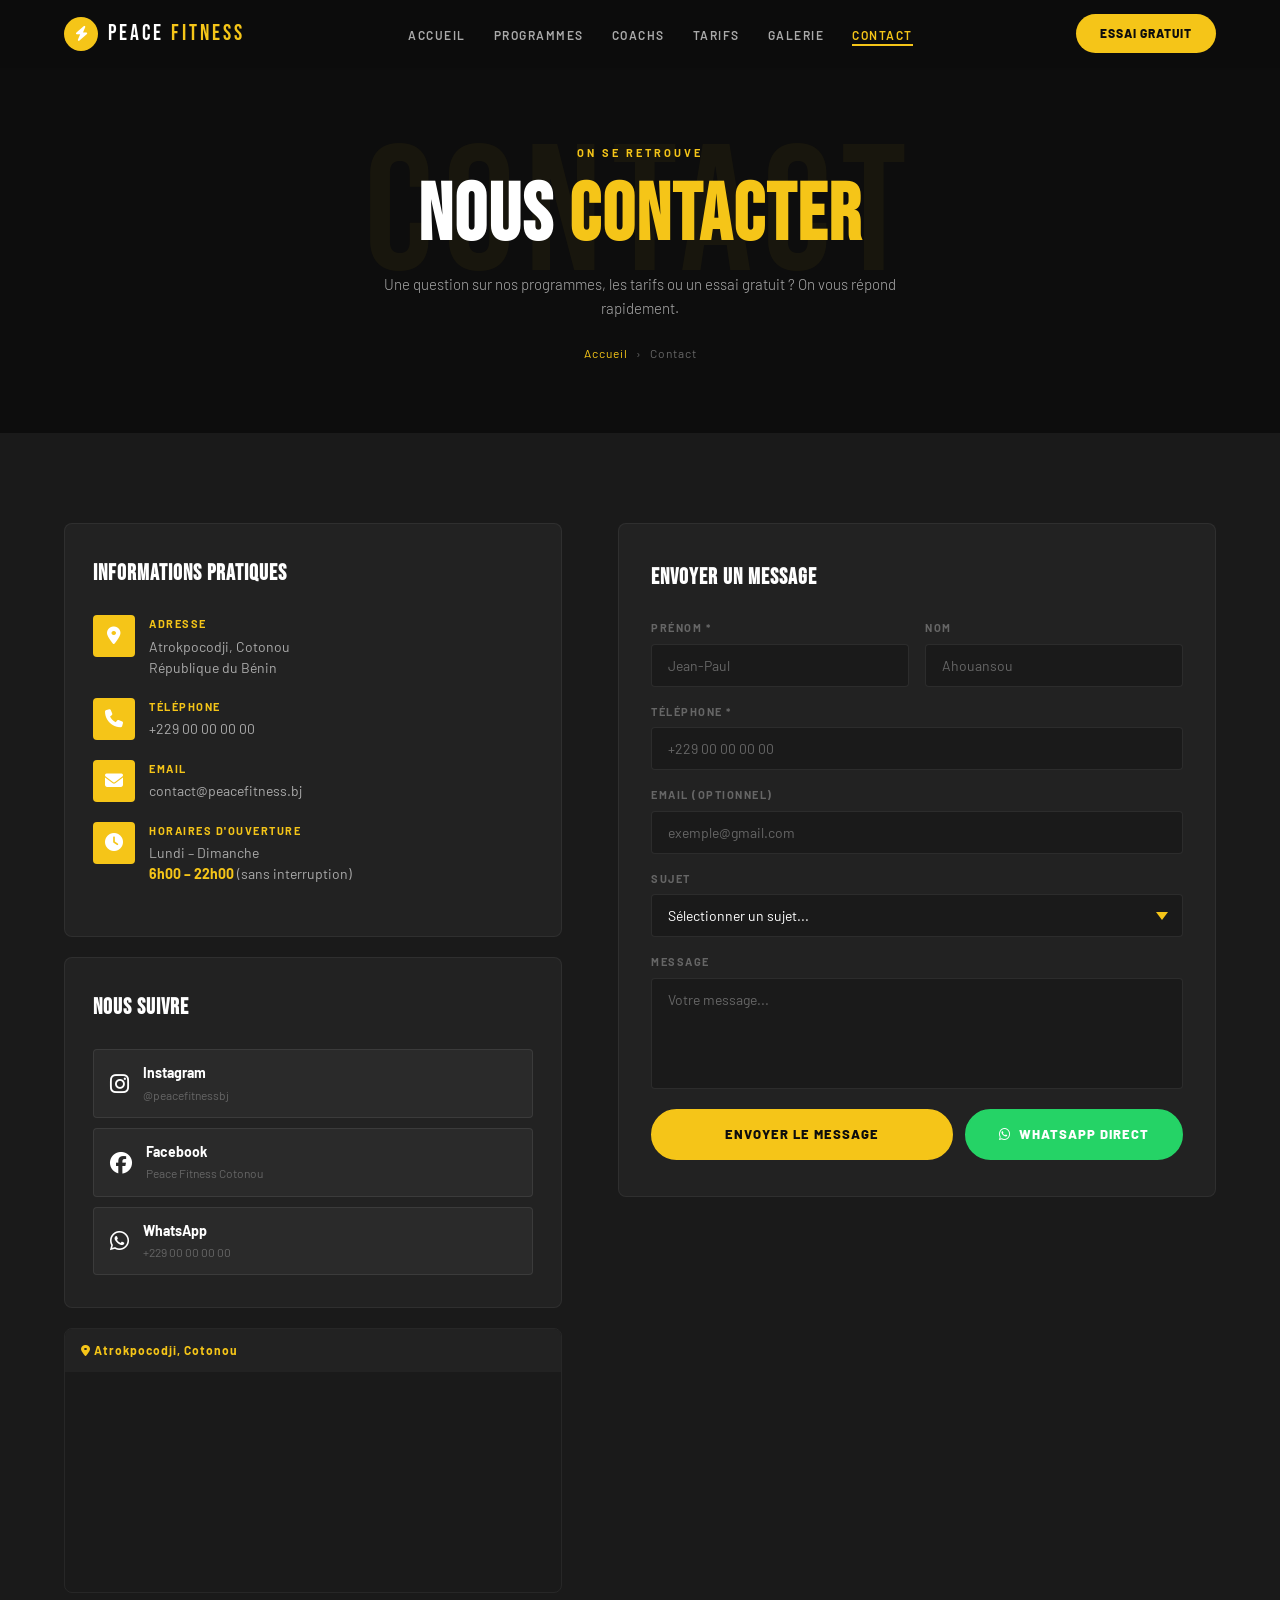
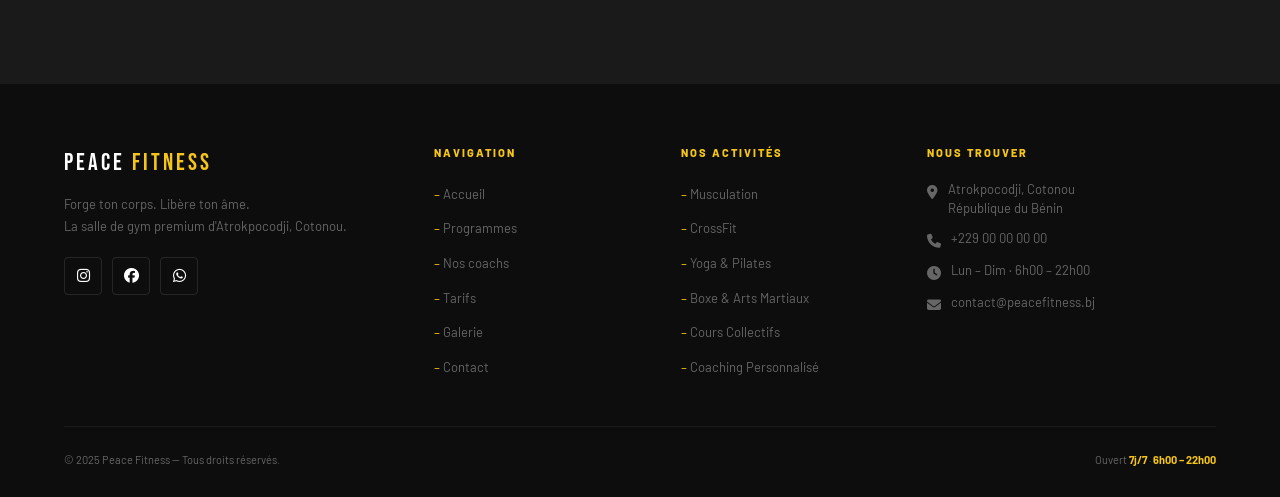
==== contact.html @ 105f20bf "Premier commit - Peace Fitness" ====
<!DOCTYPE html>
<html lang="fr">
<head>
  <meta charset="UTF-8"><meta name="viewport" content="width=device-width, initial-scale=1.0">
  <title>Contact — Peace Fitness</title>
  <link rel="stylesheet" href="https://cdnjs.cloudflare.com/ajax/libs/font-awesome/6.5.1/css/all.min.css">
  <link rel="stylesheet" href="css/global.css">
  <link rel="stylesheet" href="css/contact.css">
</head>
<body>
  <div id="nav-placeholder"></div>
  <div class="page-header">
    <div class="page-header-bg-text">CONTACT</div>
    <div class="page-header-content">
      <div class="page-header-eyebrow">On se retrouve</div>
      <h1>NOUS <span>CONTACTER</span></h1>
      <p>Une question sur nos programmes, les tarifs ou un essai gratuit ? On vous répond rapidement.</p>
      <div class="breadcrumb"><a href="index.html">Accueil</a><span class="breadcrumb-sep">›</span><span>Contact</span></div>
    </div>
  </div>

  <section id="contact">
    <div class="contact-layout">

      <!-- Infos -->
      <div class="contact-infos">
        <div class="contact-block reveal">
          <h3 class="contact-block-title">Informations pratiques</h3>
          <div class="contact-item">
            <div class="contact-icon"><i class="fa-solid fa-location-dot"></i></div>
            <div><div class="ci-label">Adresse</div><div class="ci-val">Atrokpocodji, Cotonou<br>République du Bénin</div></div>
          </div>
          <div class="contact-item">
            <div class="contact-icon"><i class="fa-solid fa-phone"></i></div>
            <div><div class="ci-label">Téléphone</div><div class="ci-val"><a href="tel:+22900000000">+229 00 00 00 00</a></div></div>
          </div>
          <div class="contact-item">
            <div class="contact-icon"><i class="fa-solid fa-envelope"></i></div>
            <div><div class="ci-label">Email</div><div class="ci-val"><a href="mailto:contact@peacefitness.bj">contact@peacefitness.bj</a></div></div>
          </div>
          <div class="contact-item">
            <div class="contact-icon"><i class="fa-solid fa-clock"></i></div>
            <div><div class="ci-label">Horaires d'ouverture</div><div class="ci-val">Lundi – Dimanche<br><strong style="color:var(--yellow)">6h00 – 22h00</strong> (sans interruption)</div></div>
          </div>
        </div>

        <div class="contact-block reveal">
          <h3 class="contact-block-title">Nous suivre</h3>
          <div class="social-big-grid">
            <a href="#" class="social-big-btn">
              <span class="sbb-icon"><i class="fa-brands fa-instagram"></i></span>
              <div><div class="sbb-name">Instagram</div><div class="sbb-handle">@peacefitnessbj</div></div>
            </a>
            <a href="#" class="social-big-btn">
              <span class="sbb-icon"><i class="fa-brands fa-facebook"></i></span>
              <div><div class="sbb-name">Facebook</div><div class="sbb-handle">Peace Fitness Cotonou</div></div>
            </a>
            <a href="https://wa.me/22900000000" class="social-big-btn wa" target="_blank">
              <span class="sbb-icon"><i class="fa-brands fa-whatsapp"></i></span>
              <div><div class="sbb-name">WhatsApp</div><div class="sbb-handle">+229 00 00 00 00</div></div>
            </a>
          </div>
        </div>

        <div class="map-block reveal">
          <div class="map-label"><i class="fa-solid fa-location-dot"></i> Atrokpocodji, Cotonou</div>
          <div class="map-embed">
            <iframe
              src="https://www.openstreetmap.org/export/embed.html?bbox=2.35%2C6.33%2C2.45%2C6.42&layer=mapnik&marker=6.375%2C2.400"
              allowfullscreen title="Localisation Peace Fitness"></iframe>
          </div>
        </div>
      </div>

      <!-- Formulaire -->
      <div class="contact-form-wrap reveal">
        <h3 class="contact-block-title">Envoyer un message</h3>
        <form class="contact-form" id="contactForm" novalidate>
          <div class="form-row">
            <div class="form-group">
              <label for="fname">Prénom *</label>
              <input type="text" id="fname" name="fname" placeholder="Jean-Paul" required>
            </div>
            <div class="form-group">
              <label for="lname">Nom</label>
              <input type="text" id="lname" name="lname" placeholder="Ahouansou">
            </div>
          </div>
          <div class="form-group">
            <label for="phone">Téléphone *</label>
            <input type="tel" id="phone" name="phone" placeholder="+229 00 00 00 00" required>
          </div>
          <div class="form-group">
            <label for="email">Email (optionnel)</label>
            <input type="email" id="email" name="email" placeholder="exemple@gmail.com">
          </div>
          <div class="form-group">
            <label for="sujet">Sujet</label>
            <select id="sujet" name="sujet">
              <option value="">Sélectionner un sujet...</option>
              <option>Renseignement abonnement</option>
              <option>Essai gratuit</option>
              <option>Coaching personnalisé</option>
              <option>Cours collectifs</option>
              <option>Candidature coach</option>
              <option>Autre</option>
            </select>
          </div>
          <div class="form-group">
            <label for="msg">Message</label>
            <textarea id="msg" name="msg" rows="5" placeholder="Votre message..."></textarea>
          </div>
          <div class="form-actions">
            <button type="submit" class="btn btn-yellow form-submit">Envoyer le message</button>
            <a href="https://wa.me/22900000000" class="btn btn-wa" target="_blank"><i class="fa-brands fa-whatsapp"></i> WhatsApp direct</a>
          </div>
        </form>
      </div>

    </div>
  </section>

  <div id="footer-placeholder"></div>
  <script src="js/components.js"></script>
  <script src="js/global.js"></script>
</body>
</html>
---- css/global.css ----
@import url('https://fonts.googleapis.com/css2?family=Bebas+Neue&family=Barlow:ital,wght@0,300;0,400;0,500;0,600;0,700;0,800;0,900;1,400&display=swap');

/* ═══════════════════════════════════════
   VARIABLES GLOBALES
═══════════════════════════════════════ */
:root {
  --black:      #0D0D0D;
  --black2:     #1A1A1A;
  --black3:     #222222;
  --black4:     #2A2A2A;
  --yellow:     #F5C518;
  --yellow-lt:  #FFE066;
  --yellow-dim: rgba(245,197,24,0.10);
  --white:      #FFFFFF;
  --gray:       #AAAAAA;
  --gray2:      #666666;
  --green:      #25D366;
  --font-title: 'Bebas Neue', sans-serif;
  --font-body:  'Barlow', sans-serif;
  --nav-h:      68px;
  --radius:     4px;
  --radius-lg:  8px;
  --transition: 0.25s ease;
}

/* ═══════════════════════════════════════
   RESET & BASE
═══════════════════════════════════════ */
*, *::before, *::after { box-sizing: border-box; margin: 0; padding: 0; }
html   { scroll-behavior: smooth; font-size: 16px; }
body   { background: var(--black2); color: var(--white); font-family: var(--font-body); overflow-x: hidden; line-height: 1.6; }
img    { display: block; max-width: 100%; }
a      { text-decoration: none; color: inherit; }
ul     { list-style: none; }
button { cursor: pointer; font-family: var(--font-body); border: none; }

/* ═══════════════════════════════════════
   NAVIGATION
═══════════════════════════════════════ */
.navbar {
  position: fixed; top: 0; left: 0; right: 0; z-index: 300;
  display: flex; align-items: center; justify-content: space-between;
  padding: 0 5%; height: var(--nav-h);
  background: rgba(13,13,13,0.96);
  backdrop-filter: blur(12px);
  border-bottom: 1px solid rgba(245,197,24,0.0);
  transition: border-color var(--transition);
}
.navbar.scrolled { border-bottom-color: rgba(245,197,24,0.2); }

.nav-logo { display: flex; align-items: center; gap: 10px; }
.nav-logo-icon {
  width: 34px; height: 34px; background: var(--yellow);
  border-radius: 50%; display: flex; align-items: center;
  justify-content: center; font-size: 15px; flex-shrink: 0;
}
.nav-logo-text { font-family: var(--font-title); font-size: 22px; letter-spacing: 3px; color: var(--white); }
.nav-logo-text span { color: var(--yellow); }

.nav-links { display: flex; gap: 28px; }
.nav-links a {
  color: var(--gray); font-size: 12px; font-weight: 600;
  letter-spacing: 1.5px; text-transform: uppercase;
  transition: color var(--transition); position: relative; padding-bottom: 2px;
}
.nav-links a::after {
  content: ''; position: absolute; bottom: -2px; left: 0; right: 0;
  height: 2px; background: var(--yellow); transform: scaleX(0);
  transition: transform var(--transition); transform-origin: left;
}
.nav-links a:hover, .nav-links a.active { color: var(--yellow); }
.nav-links a:hover::after, .nav-links a.active::after { transform: scaleX(1); }

.nav-cta {
  background: var(--yellow); color: var(--black);
  padding: 10px 24px; border-radius: 30px;
  font-size: 12px; font-weight: 800; letter-spacing: 1px; text-transform: uppercase;
  transition: background var(--transition), transform var(--transition);
}
.nav-cta:hover { background: var(--yellow-lt); transform: translateY(-1px); }

.burger {
  display: none; flex-direction: column; gap: 5px;
  background: none; border: none; padding: 4px;
}
.burger span { width: 24px; height: 2px; background: var(--white); display: block; transition: all 0.3s; }
.burger.open span:nth-child(1) { transform: translateY(7px) rotate(45deg); }
.burger.open span:nth-child(2) { opacity: 0; }
.burger.open span:nth-child(3) { transform: translateY(-7px) rotate(-45deg); }

.mobile-menu {
  display: none; position: fixed; top: var(--nav-h); left: 0; right: 0;
  background: var(--black); z-index: 299;
  border-bottom: 2px solid var(--yellow);
  padding: 0 5%;
  max-height: 0; overflow: hidden;
  transition: max-height 0.35s ease, padding 0.35s ease;
}
.mobile-menu.open { max-height: 400px; padding: 16px 5% 24px; }
.mobile-menu a {
  display: block; color: var(--gray); font-size: 14px; font-weight: 600;
  letter-spacing: 1px; text-transform: uppercase;
  padding: 13px 0; border-bottom: 1px solid rgba(255,255,255,0.06);
  transition: color var(--transition);
}
.mobile-menu a:hover, .mobile-menu a.active { color: var(--yellow); }
.mobile-menu .mob-cta { color: var(--yellow); font-weight: 800; border-bottom: none; margin-top: 8px; }

/* ═══════════════════════════════════════
   PAGE HEADER (bannière titre intérieure)
═══════════════════════════════════════ */
.page-header {
  padding: calc(var(--nav-h) + 70px) 5% 70px;
  background: var(--black);
  position: relative; overflow: hidden; text-align: center;
}
.page-header::before {
  content: ''; position: absolute; inset: 0;
  background: url('https://images.unsplash.com/photo-1534438327276-14e5300c3a48?w=1400&q=80') center/cover;
  opacity: 0.10;
}
.page-header-bg-text {
  position: absolute; top: 50%; left: 50%; transform: translate(-50%, -50%);
  font-family: var(--font-title); font-size: clamp(80px, 15vw, 180px);
  color: rgba(245,197,24,0.05); letter-spacing: 10px;
  pointer-events: none; white-space: nowrap;
}
.page-header-content { position: relative; z-index: 2; }
.page-header-eyebrow {
  display: inline-block; font-size: 11px; font-weight: 700;
  letter-spacing: 3px; text-transform: uppercase; color: var(--yellow);
  margin-bottom: 14px;
}
.page-header h1 {
  font-family: var(--font-title); font-size: clamp(44px, 7vw, 80px);
  color: var(--white); letter-spacing: 2px; line-height: 1;
  margin-bottom: 16px;
}
.page-header h1 span { color: var(--yellow); }
.page-header p { font-size: 15px; color: var(--gray); max-width: 520px; margin: 0 auto; font-weight: 300; }
.breadcrumb {
  display: flex; align-items: center; justify-content: center;
  gap: 8px; margin-top: 24px;
  font-size: 12px; color: var(--gray2); letter-spacing: 1px;
}
.breadcrumb a { color: var(--yellow); transition: opacity var(--transition); }
.breadcrumb a:hover { opacity: 0.7; }
.breadcrumb-sep { color: var(--gray2); }

/* ═══════════════════════════════════════
   SECTION UTILITAIRES
═══════════════════════════════════════ */
section { padding: 90px 5%; }

.sec-eyebrow {
  font-size: 11px; font-weight: 700; letter-spacing: 3px;
  text-transform: uppercase; color: var(--yellow);
  text-align: center; margin-bottom: 8px;
}
.sec-title {
  font-family: var(--font-title); font-size: clamp(34px, 5vw, 58px);
  text-align: center; color: var(--white); letter-spacing: 1px;
  line-height: 1; margin-bottom: 10px;
}
.sec-title span { color: var(--yellow); }
.sec-divider { width: 50px; height: 3px; background: var(--yellow); margin: 0 auto 48px; }

.sec-header-left .sec-eyebrow { text-align: left; }
.sec-header-left .sec-title   { text-align: left; }
.sec-header-left .sec-divider { margin-left: 0; }

/* ═══════════════════════════════════════
   BOUTONS
═══════════════════════════════════════ */
.btn {
  display: inline-block; padding: 13px 32px; border-radius: 30px;
  font-size: 13px; font-weight: 800; letter-spacing: 1px; text-transform: uppercase;
  transition: all var(--transition); border: 2px solid transparent;
}
.btn-yellow  { background: var(--yellow); color: var(--black); border-color: var(--yellow); }
.btn-yellow:hover { background: var(--yellow-lt); border-color: var(--yellow-lt); transform: translateY(-2px); }
.btn-outline { background: transparent; color: var(--white); border-color: rgba(255,255,255,0.25); }
.btn-outline:hover { border-color: var(--yellow); color: var(--yellow); transform: translateY(-2px); }
.btn-dark    { background: var(--black); color: var(--yellow); border-color: var(--black); }
.btn-dark:hover { background: var(--black2); }
.btn-wa      { background: var(--green); color: var(--white); border-color: var(--green); gap: 8px; display: inline-flex; align-items: center; }
.btn-wa:hover { background: #1ebe5a; border-color: #1ebe5a; transform: translateY(-2px); }
.btn-sm { padding: 9px 22px; font-size: 12px; }

/* ═══════════════════════════════════════
   CARDS COMMUNES
═══════════════════════════════════════ */
.card {
  background: var(--black3); border-radius: var(--radius-lg);
  border: 1px solid rgba(255,255,255,0.06);
  transition: transform var(--transition), box-shadow var(--transition);
}
.card:hover { transform: translateY(-5px); box-shadow: 0 12px 40px rgba(0,0,0,0.4); }

/* ═══════════════════════════════════════
   SCROLL REVEAL
═══════════════════════════════════════ */
.reveal { opacity: 0; transform: translateY(28px); transition: opacity 0.6s ease, transform 0.6s ease; }
.reveal.visible { opacity: 1; transform: translateY(0); }
.reveal-left  { opacity: 0; transform: translateX(-30px); transition: opacity 0.6s ease, transform 0.6s ease; }
.reveal-left.visible  { opacity: 1; transform: translateX(0); }
.reveal-right { opacity: 0; transform: translateX(30px); transition: opacity 0.6s ease, transform 0.6s ease; }
.reveal-right.visible { opacity: 1; transform: translateX(0); }

/* ═══════════════════════════════════════
   NOTIFICATION TOAST
═══════════════════════════════════════ */
.toast {
  position: fixed; bottom: 24px; right: 24px; z-index: 9999;
  background: var(--black3); border: 1px solid var(--yellow);
  border-radius: var(--radius-lg); padding: 14px 20px;
  font-size: 14px; color: var(--white); max-width: 300px;
  transform: translateY(80px); opacity: 0; transition: all 0.35s;
  pointer-events: none;
}
.toast.show { transform: translateY(0); opacity: 1; }
.toast strong { color: var(--yellow); }

/* ═══════════════════════════════════════
   FOOTER
═══════════════════════════════════════ */
footer {
  background: var(--black); border-top: 1px solid rgba(255,255,255,0.06);
  padding: 60px 5% 28px;
}
.footer-grid {
  display: grid; grid-template-columns: 1.6fr 1fr 1fr 1.4fr;
  gap: 40px; margin-bottom: 48px;
}
.footer-logo { font-family: var(--font-title); font-size: 24px; letter-spacing: 3px; color: var(--white); margin-bottom: 10px; }
.footer-logo span { color: var(--yellow); }
.footer-tagline { font-size: 13px; color: var(--gray2); line-height: 1.7; margin-bottom: 20px; }
.footer-social { display: flex; gap: 10px; }
.footer-social a {
  width: 38px; height: 38px; border-radius: var(--radius);
  border: 1px solid rgba(255,255,255,0.1); display: flex;
  align-items: center; justify-content: center; font-size: 15px;
  transition: all var(--transition);
}
.footer-social a:hover { border-color: var(--yellow); background: var(--yellow-dim); }

.footer-col-title {
  font-size: 11px; font-weight: 800; letter-spacing: 2px;
  text-transform: uppercase; color: var(--yellow); margin-bottom: 18px;
}
.footer-links { display: flex; flex-direction: column; gap: 9px; }
.footer-links a { font-size: 13px; color: var(--gray2); transition: color var(--transition); }
.footer-links a::before { content: '– '; color: var(--yellow); }
.footer-links a:hover { color: var(--yellow); }

.footer-contact-item { display: flex; align-items: flex-start; gap: 10px; margin-bottom: 10px; }
.footer-contact-item .icon { font-size: 14px; margin-top: 1px; flex-shrink: 0; }
.footer-contact-item span { font-size: 13px; color: var(--gray2); line-height: 1.5; }

.footer-bottom {
  border-top: 1px solid rgba(255,255,255,0.05); padding-top: 24px;
  display: flex; justify-content: space-between; align-items: center; flex-wrap: wrap; gap: 12px;
}
.footer-copy { font-size: 11px; color: var(--gray2); }
.footer-hours { font-size: 11px; color: var(--gray2); }
.footer-hours span { color: var(--yellow); font-weight: 700; }

/* ═══════════════════════════════════════
   RESPONSIVE GLOBAL
═══════════════════════════════════════ */
@media (max-width: 960px) {
  .footer-grid { grid-template-columns: 1fr 1fr; }
}
@media (max-width: 640px) {
  .nav-links, .nav-cta { display: none; }
  .burger { display: flex; }
  section { padding: 70px 5%; }
  .footer-grid { grid-template-columns: 1fr; gap: 28px; }
  .footer-bottom { flex-direction: column; text-align: center; }
}
---- css/contact.css ----
/* ═══════════════════════════════════════
   CONTACT CSS
═══════════════════════════════════════ */
#contact { background: var(--black2); }
.contact-layout { display: grid; grid-template-columns: 1fr 1.2fr; gap: 56px; align-items: start; }
.contact-block { background: var(--black3); border-radius: var(--radius-lg); padding: 32px 28px; margin-bottom: 20px; border: 1px solid rgba(255,255,255,0.06); }
.contact-block-title { font-family: var(--font-title); font-size: 22px; color: var(--white); letter-spacing: 1px; margin-bottom: 24px; }
.contact-item { display: flex; align-items: flex-start; gap: 14px; margin-bottom: 20px; }
.contact-icon { width: 42px; height: 42px; background: var(--yellow); border-radius: var(--radius); display: flex; align-items: center; justify-content: center; font-size: 18px; flex-shrink: 0; }
.ci-label { font-size: 11px; font-weight: 700; letter-spacing: 1.5px; text-transform: uppercase; color: var(--yellow); margin-bottom: 3px; }
.ci-val { font-size: 14px; color: var(--gray); line-height: 1.5; }
.ci-val a { color: var(--gray); transition: color var(--transition); }
.ci-val a:hover { color: var(--yellow); }

.social-big-grid { display: flex; flex-direction: column; gap: 10px; }
.social-big-btn { display: flex; align-items: center; gap: 14px; padding: 12px 16px; border-radius: var(--radius); background: var(--black4); border: 1px solid rgba(255,255,255,0.08); transition: all var(--transition); }
.social-big-btn:hover { border-color: var(--yellow); background: var(--yellow-dim); }
.social-big-btn.wa:hover { border-color: #25D366; background: rgba(37,211,102,0.08); }
.sbb-icon { font-size: 22px; }
.sbb-name { font-size: 14px; font-weight: 700; color: var(--white); }
.sbb-handle { font-size: 12px; color: var(--gray2); margin-top: 1px; }

.map-block { border-radius: var(--radius-lg); overflow: hidden; border: 1px solid rgba(255,255,255,0.06); }
.map-label { background: var(--black3); padding: 12px 16px; font-size: 12px; font-weight: 700; letter-spacing: 1px; color: var(--yellow); }
.map-embed { height: 220px; }
.map-embed iframe { width: 100%; height: 100%; border: none; filter: grayscale(50%) invert(90%) contrast(85%); }

.contact-form-wrap { background: var(--black3); border-radius: var(--radius-lg); padding: 36px 32px; border: 1px solid rgba(255,255,255,0.06); }
.contact-form { display: flex; flex-direction: column; gap: 16px; }
.form-row { display: grid; grid-template-columns: 1fr 1fr; gap: 16px; }
.form-group { display: flex; flex-direction: column; gap: 7px; }
.form-group label { font-size: 11px; font-weight: 700; letter-spacing: 1.5px; text-transform: uppercase; color: var(--gray2); }
.form-group input, .form-group textarea, .form-group select { background: var(--black2); border: 1px solid rgba(255,255,255,0.08); border-radius: var(--radius); color: var(--white); font-family: var(--font-body); font-size: 14px; padding: 12px 16px; outline: none; transition: border-color var(--transition); resize: none; }
.form-group input:focus, .form-group textarea:focus, .form-group select:focus { border-color: var(--yellow); }
.form-group input::placeholder, .form-group textarea::placeholder { color: var(--gray2); }
.form-group select { cursor: pointer; appearance: none; background-image: url("data:image/svg+xml,%3Csvg xmlns='http://www.w3.org/2000/svg' width='12' height='8' viewBox='0 0 12 8'%3E%3Cpath fill='%23F5C518' d='M6 8L0 0h12z'/%3E%3C/svg%3E"); background-repeat: no-repeat; background-position: right 14px center; }
.form-group select option { background: var(--black2); color: var(--white); }
.form-actions { display: flex; gap: 12px; flex-wrap: wrap; margin-top: 4px; }
.form-submit { flex: 1; min-width: 200px; text-align: center; }

@media (max-width: 960px) { .contact-layout { grid-template-columns: 1fr; } }
@media (max-width: 640px) { .form-row { grid-template-columns: 1fr; } .contact-form-wrap { padding: 24px 20px; } }
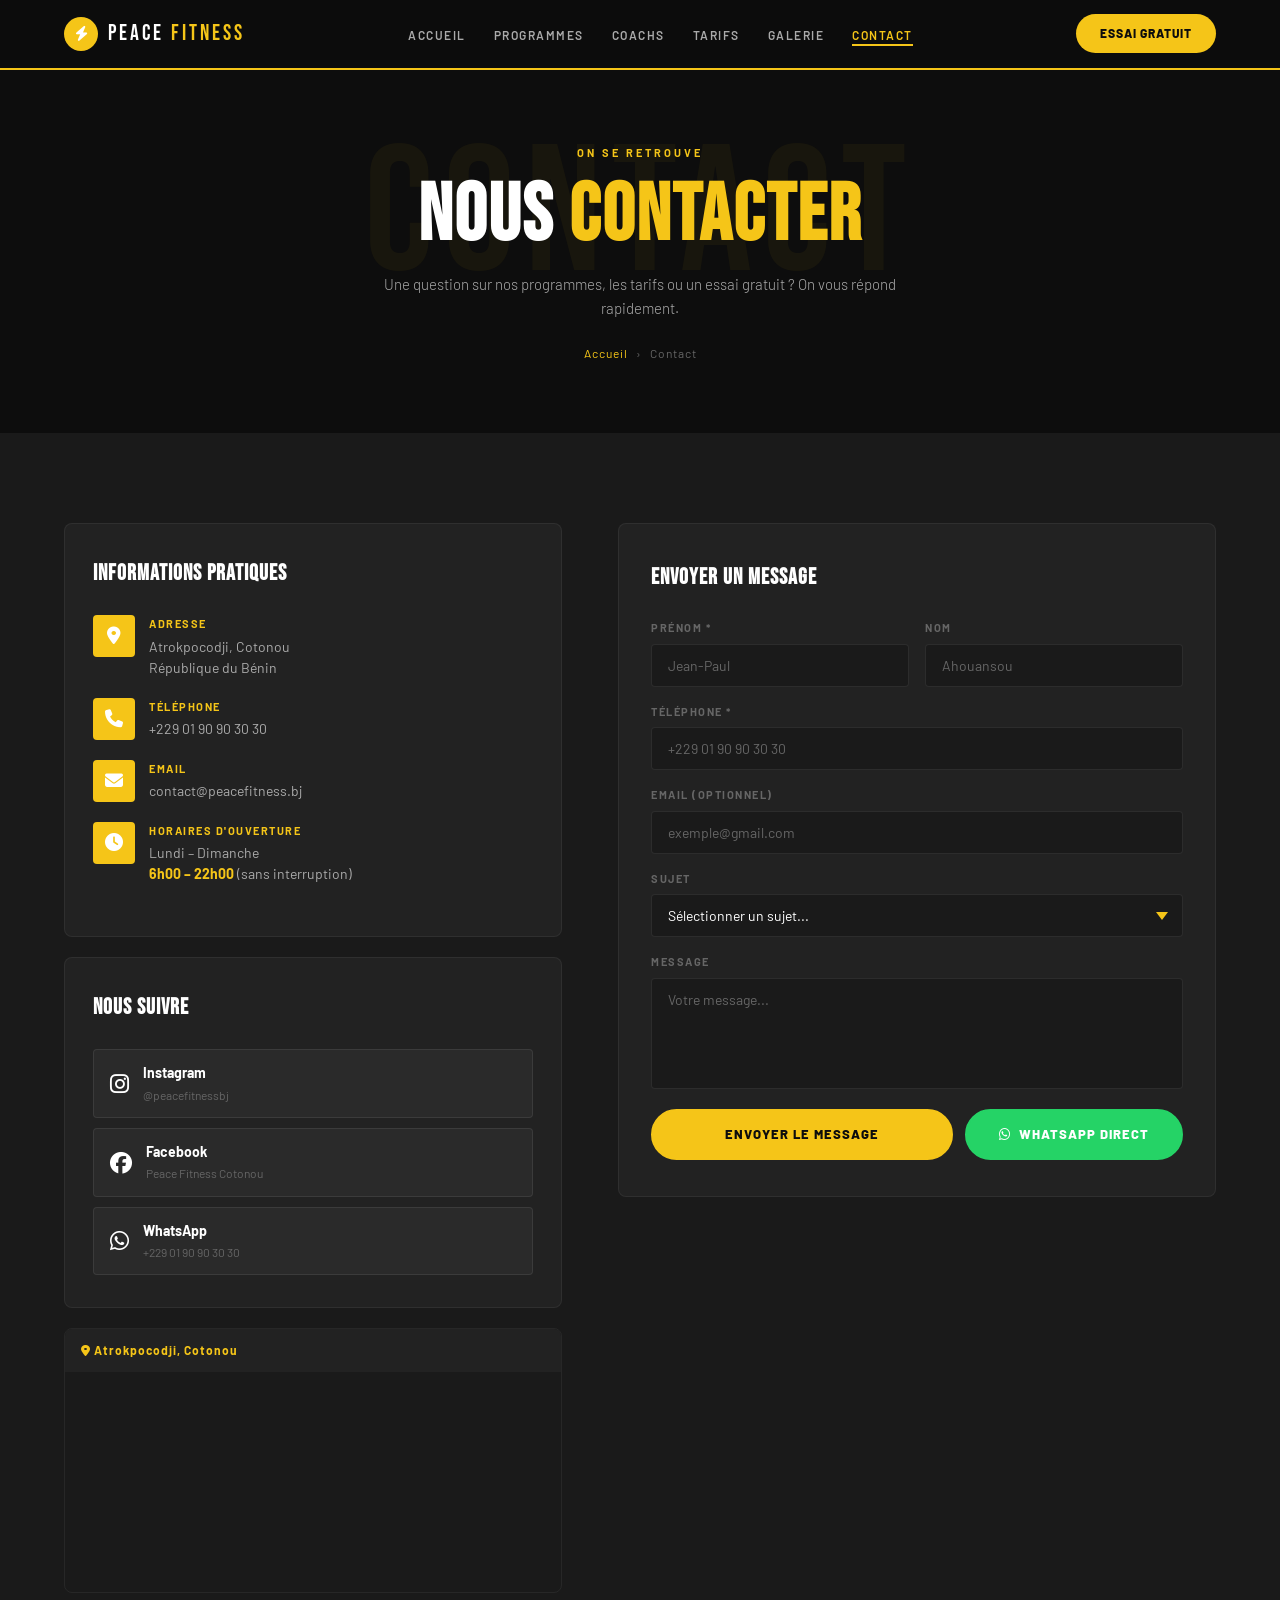
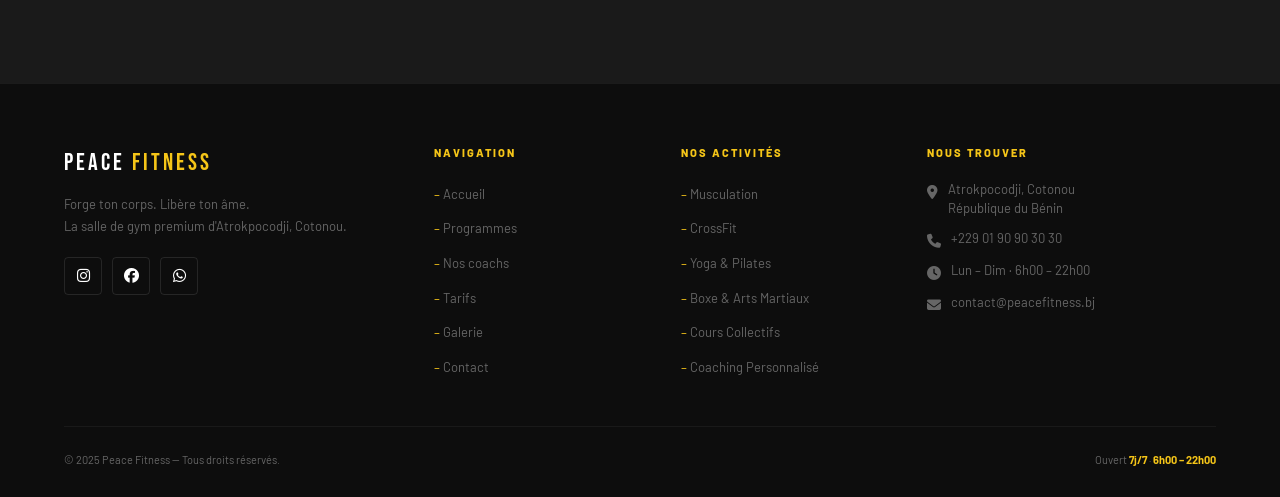
==== commit dae1e372: "Ajoute les photos de la galerie, corrige le menu mobile et met a jour le numero de contact - Fix: .m" ====
--- a/contact.html
+++ b/contact.html
@@ -32,7 +32,7 @@
           </div>
           <div class="contact-item">
             <div class="contact-icon"><i class="fa-solid fa-phone"></i></div>
-            <div><div class="ci-label">Téléphone</div><div class="ci-val"><a href="tel:+22900000000">+229 00 00 00 00</a></div></div>
+            <div><div class="ci-label">Téléphone</div><div class="ci-val"><a href="tel:+22901909030">+229 01 90 90 30 30</a></div></div>
           </div>
           <div class="contact-item">
             <div class="contact-icon"><i class="fa-solid fa-envelope"></i></div>
@@ -55,9 +55,9 @@
               <span class="sbb-icon"><i class="fa-brands fa-facebook"></i></span>
               <div><div class="sbb-name">Facebook</div><div class="sbb-handle">Peace Fitness Cotonou</div></div>
             </a>
-            <a href="https://wa.me/22900000000" class="social-big-btn wa" target="_blank">
+            <a href="https://wa.me/22901909030" class="social-big-btn wa" target="_blank">
               <span class="sbb-icon"><i class="fa-brands fa-whatsapp"></i></span>
-              <div><div class="sbb-name">WhatsApp</div><div class="sbb-handle">+229 00 00 00 00</div></div>
+              <div><div class="sbb-name">WhatsApp</div><div class="sbb-handle">+229 01 90 90 30 30</div></div>
             </a>
           </div>
         </div>
@@ -88,7 +88,7 @@
           </div>
           <div class="form-group">
             <label for="phone">Téléphone *</label>
-            <input type="tel" id="phone" name="phone" placeholder="+229 00 00 00 00" required>
+            <input type="tel" id="phone" name="phone" placeholder="+229 01 90 90 30 30" required>
           </div>
           <div class="form-group">
             <label for="email">Email (optionnel)</label>
@@ -112,7 +112,7 @@
           </div>
           <div class="form-actions">
             <button type="submit" class="btn btn-yellow form-submit">Envoyer le message</button>
-            <a href="https://wa.me/22900000000" class="btn btn-wa" target="_blank"><i class="fa-brands fa-whatsapp"></i> WhatsApp direct</a>
+            <a href="https://wa.me/22901909030" class="btn btn-wa" target="_blank"><i class="fa-brands fa-whatsapp"></i> WhatsApp direct</a>
           </div>
         </form>
       </div>
--- a/css/global.css
+++ b/css/global.css
@@ -89,7 +89,7 @@
 .burger.open span:nth-child(3) { transform: translateY(-7px) rotate(-45deg); }
 
 .mobile-menu {
-  display: none; position: fixed; top: var(--nav-h); left: 0; right: 0;
+  position: fixed; top: var(--nav-h); left: 0; right: 0;
   background: var(--black); z-index: 299;
   border-bottom: 2px solid var(--yellow);
   padding: 0 5%;
